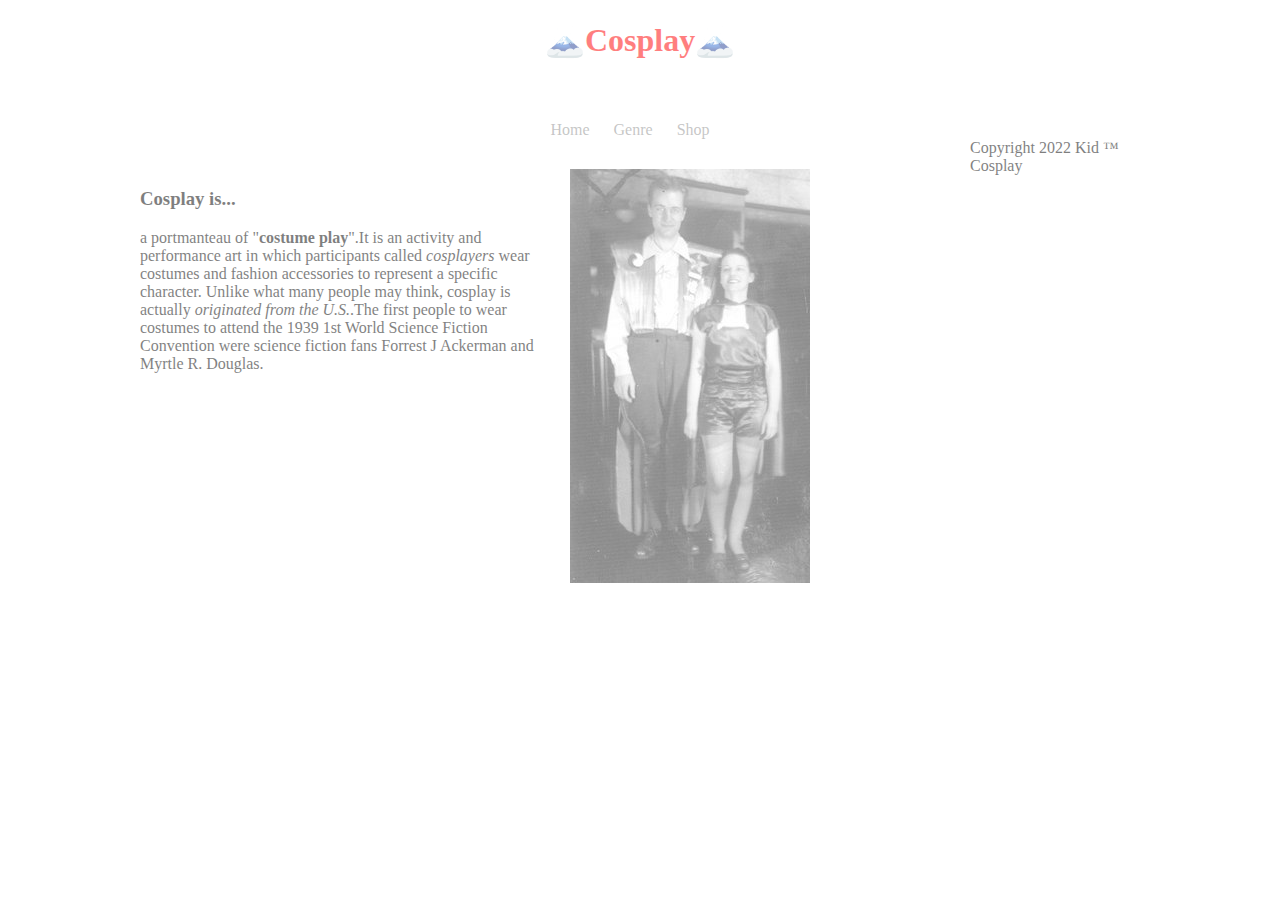
==== index.html @ d89c29d1 "v02" ====
<!doctype html>
<html>
<head>
<meta charset="UTF-8">
<title>The World of Cosplay</title>
<link rel="stylesheet" href="main.css">
</head>
<body>
<div id="wrapper">
<header><h1>&#128507;Cosplay&#128507;</h1></header>
<nav>
   <ul>
<li><a href="home.html">Home</a></li>
<li><a href="type.html">Genre</a></li>
<li><a href="shop.html">Shop</a></li>
</ul> </nav>
<article class="left">
<h3>Cosplay is...</h3>
<p title="Definition of Cosplay">a portmanteau of "<b>costume play</b>".It is an activity and performance art in which participants called <i>cosplayers</i> wear costumes and fashion accessories to represent a specific character. Unlike what many people may think, cosplay is actually <em>originated from the U.S.</em>.The first people to wear costumes to attend the 1939 1st World Science Fiction Convention were science fiction fans Forrest J Ackerman and Myrtle R. Douglas.</p>
</article>
<article class="right"><img src="images/origin.jpg" alt="Origin of Cosplay"></article>
<footer>Copyright 2022 Kid ™ Cosplay
</div>
</body>
</html>
---- main.css ----
@charset "UTF-8";
body
{
background-image: url('japan.jpg');
background-repeat: no-repeat;
background-attachment: fixed;
background-size: 100% 100%;
opacity: 0.5;
}
#wrapper{
width:1000px;
margin: 0 auto;
opacity:1;
}
header{
	width:100%;
	height: 100px;
}

header h1 {
	text-align: center;
	color: red;
}
nav{
	width:100%;
	text-align: center;
}

nav ul{
  list-style-type: none;
  margin: 0;
  padding: 0;
}

nav li{
	display:inline;
}
nav a:link {
color:rgba(104,104,104,.75);
text-decoration: none;
margin-right: 20px;

}

nav a:visited {

}

nav a:hover {
  color:rgba(104,104,104,1);
}

nav a:active {
  text-decoration: underline;
}
.left{
	width: 400px;
	float:left;
	margin-top:30px;
	margin-bottom: 30px;

}

.right{
	width: 400px;
	float:left;
	margin-left: 30px;
	margin-top:30px;
	font-family:"Gill Sans", "Gill Sans MT", "Myriad Pro", "DejaVu Sans Condensed", Helvetica, Arial, "sans-serif";
	font-size: 18px;
}
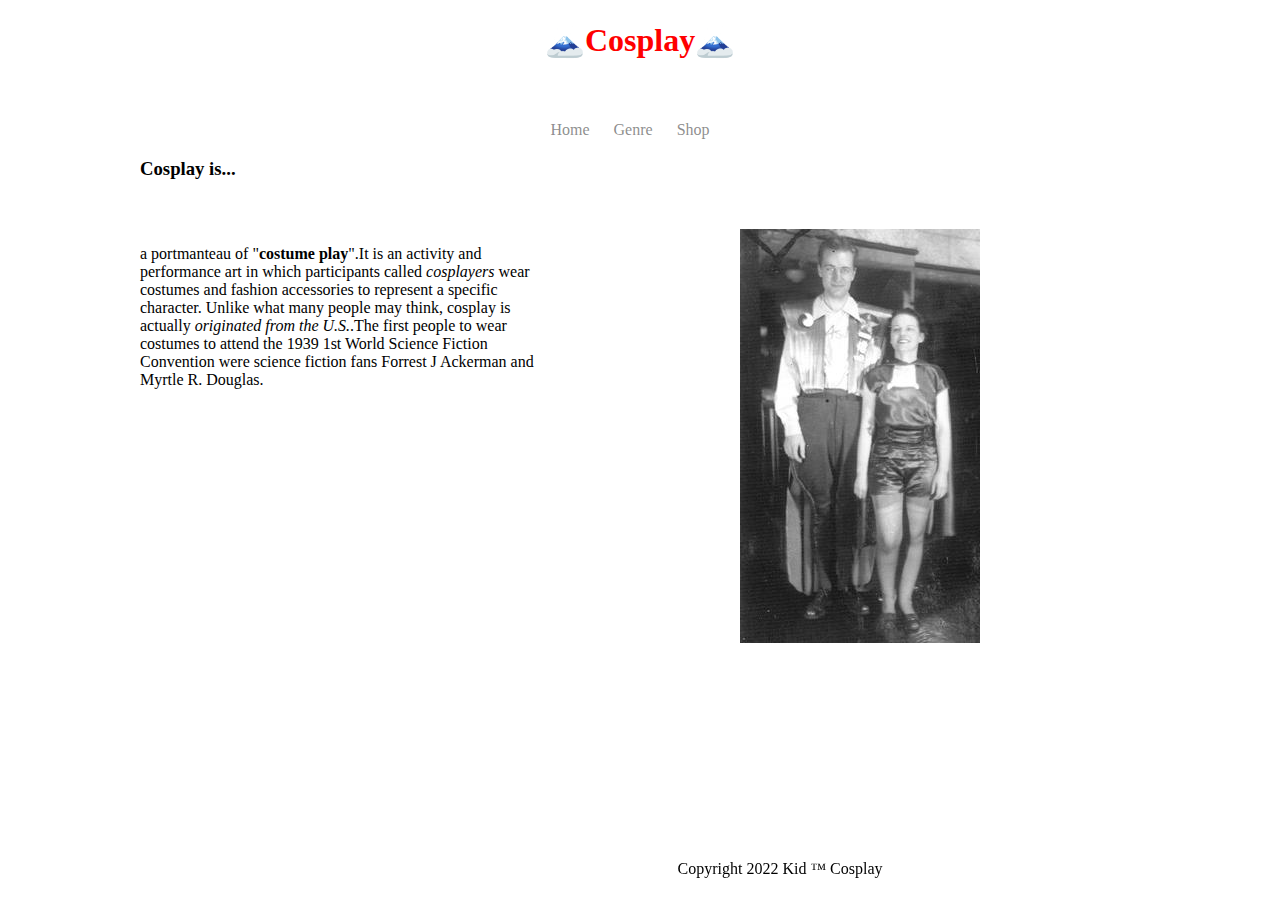
==== commit af600bbc: "v07" ====
--- a/index.html
+++ b/index.html
@@ -10,16 +10,17 @@
 <header><h1>&#128507;Cosplay&#128507;</h1></header>
 <nav>
    <ul>
-<li><a href="home.html">Home</a></li>
-<li><a href="type.html">Genre</a></li>
-<li><a href="shop.html">Shop</a></li>
+<li><a href="/ThirdWebsite/home.html">Home</a></li>
+<li><a href="/ThirdWebsite/type.html">Genre</a></li>
+<li><a href="/ThirdWebsite/shop.html">Shop</a></li>
 </ul> </nav>
+
+<h3>Cosplay is...</h3>
 <article class="left">
-<h3>Cosplay is...</h3>
 <p title="Definition of Cosplay">a portmanteau of "<b>costume play</b>".It is an activity and performance art in which participants called <i>cosplayers</i> wear costumes and fashion accessories to represent a specific character. Unlike what many people may think, cosplay is actually <em>originated from the U.S.</em>.The first people to wear costumes to attend the 1939 1st World Science Fiction Convention were science fiction fans Forrest J Ackerman and Myrtle R. Douglas.</p>
 </article>
 <article class="right"><img src="images/origin.jpg" alt="Origin of Cosplay"></article>
-<footer>Copyright 2022 Kid ™ Cosplay
+<footer>Copyright 2022 Kid ™ Cosplay</footer>
 </div>
 </body>
 </html>
--- a/main.css
+++ b/main.css
@@ -1,71 +1,99 @@
 @charset "UTF-8";
-body
+body{
+position:relative;
+}
+body::before
 {
-background-image: url('japan.jpg');
+content:"";
+background: url("images/japan.jpg");
 background-repeat: no-repeat;
 background-attachment: fixed;
 background-size: 100% 100%;
-opacity: 0.5;
+opacity:0.7;
+position:absolute;
 }
 #wrapper{
 width:1000px;
 margin: 0 auto;
-opacity:1;
+position:relative;
 }
 header{
 	width:100%;
 	height: 100px;
+	position:relative;
 }
 
 header h1 {
 	text-align: center;
 	color: red;
+	position:relative;
 }
 nav{
 	width:100%;
 	text-align: center;
+	position:relative;
 }
 
 nav ul{
   list-style-type: none;
   margin: 0;
   padding: 0;
+	position:relative;
 }
 
 nav li{
 	display:inline;
+	position:relative;
 }
 nav a:link {
 color:rgba(104,104,104,.75);
 text-decoration: none;
 margin-right: 20px;
+position:relative;
 
 }
 
 nav a:visited {
-
+position:relative;
 }
 
 nav a:hover {
   color:rgba(104,104,104,1);
+	position:relative;
 }
 
 nav a:active {
   text-decoration: underline;
+	position:relative;
+}
+footer{
+	text-align: center;
+	clear:both;
+	position:fixed;
+	bottom:0;
+	width: 100%;
+  height: 40px;
+
+
 }
 .left{
 	width: 400px;
 	float:left;
 	margin-top:30px;
 	margin-bottom: 30px;
+	position:relative;
 
 }
 
 .right{
 	width: 400px;
-	float:left;
+	height:400px;
+	float:right;
 	margin-left: 30px;
 	margin-top:30px;
-	font-family:"Gill Sans", "Gill Sans MT", "Myriad Pro", "DejaVu Sans Condensed", Helvetica, Arial, "sans-serif";
-	font-size: 18px;
+	position:relative;
 }
+.clear{
+	overflow: auto;
+	clear:both;
+}
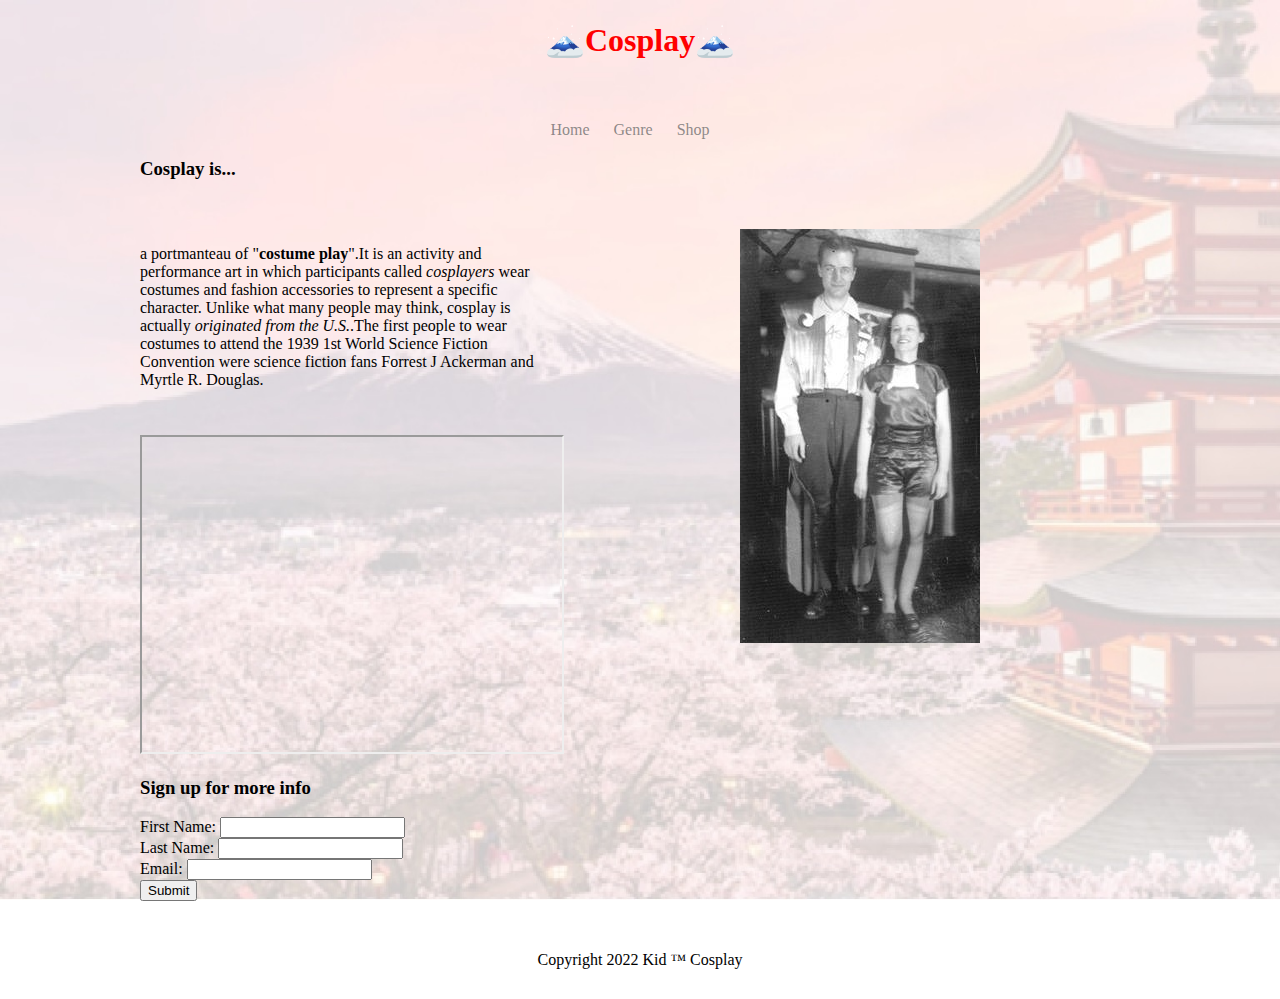
==== commit b4cc316d: "Update index.html" ====
--- a/index.html
+++ b/index.html
@@ -4,6 +4,12 @@
 <meta charset="UTF-8">
 <title>The World of Cosplay</title>
 <link rel="stylesheet" href="main.css">
+<link rel="preconnect" href="https://fonts.googleapis.com">
+<link rel="preconnect" href="https://fonts.gstatic.com" crossorigin>
+<link href="https://fonts.googleapis.com/css2?family=Dancing+Script&display=swap" rel="stylesheet">
+<style>
+h3(font-family: 'Dancing Script', cursive;)
+</style>
 </head>
 <body>
 <div id="wrapper">
@@ -20,6 +26,19 @@
 <p title="Definition of Cosplay">a portmanteau of "<b>costume play</b>".It is an activity and performance art in which participants called <i>cosplayers</i> wear costumes and fashion accessories to represent a specific character. Unlike what many people may think, cosplay is actually <em>originated from the U.S.</em>.The first people to wear costumes to attend the 1939 1st World Science Fiction Convention were science fiction fans Forrest J Ackerman and Myrtle R. Douglas.</p>
 </article>
 <article class="right"><img src="images/origin.jpg" alt="Origin of Cosplay"></article>
+<p><iframe width="420" height="315"
+src="https://youtu.be/udQ3iYQ_ElI?controls=0">
+</iframe></p>
+<h3>Sign up for more info</h3>
+<form action="">
+  <label for="first">First Name:</label>
+  <input type="text" id="first"><br>
+  <label for="last">Last Name:</label>
+  <input type="text" id="last"><br>
+  <label for="email">Email:</label>
+  <input type="text" id="email"><br>
+  <button type="submit">Submit</button>
+</form>
 <footer>Copyright 2022 Kid ™ Cosplay</footer>
 </div>
 </body>
--- a/main.css
+++ b/main.css
@@ -1,75 +1,65 @@
 @charset "UTF-8";
-body{
-position:relative;
-}
-body::before
+
+body
 {
-content:"";
-background: url("images/japan.jpg");
+background: url("images/japan.jpg") no-repeat;
 background-repeat: no-repeat;
 background-attachment: fixed;
 background-size: 100% 100%;
-opacity:0.7;
-position:absolute;
+
 }
 #wrapper{
 width:1000px;
 margin: 0 auto;
-position:relative;
+
 }
 header{
 	width:100%;
 	height: 100px;
-	position:relative;
+
 }
 
 header h1 {
 	text-align: center;
 	color: red;
-	position:relative;
+
 }
 nav{
 	width:100%;
 	text-align: center;
-	position:relative;
+
 }
 
 nav ul{
   list-style-type: none;
   margin: 0;
   padding: 0;
-	position:relative;
 }
 
 nav li{
 	display:inline;
-	position:relative;
 }
 nav a:link {
 color:rgba(104,104,104,.75);
 text-decoration: none;
 margin-right: 20px;
-position:relative;
 
 }
 
 nav a:visited {
-position:relative;
 }
 
 nav a:hover {
   color:rgba(104,104,104,1);
-	position:relative;
 }
 
 nav a:active {
   text-decoration: underline;
-	position:relative;
 }
 footer{
+	padding-top:50px;
 	text-align: center;
 	clear:both;
-	position:fixed;
 	bottom:0;
 	width: 100%;
   height: 40px;
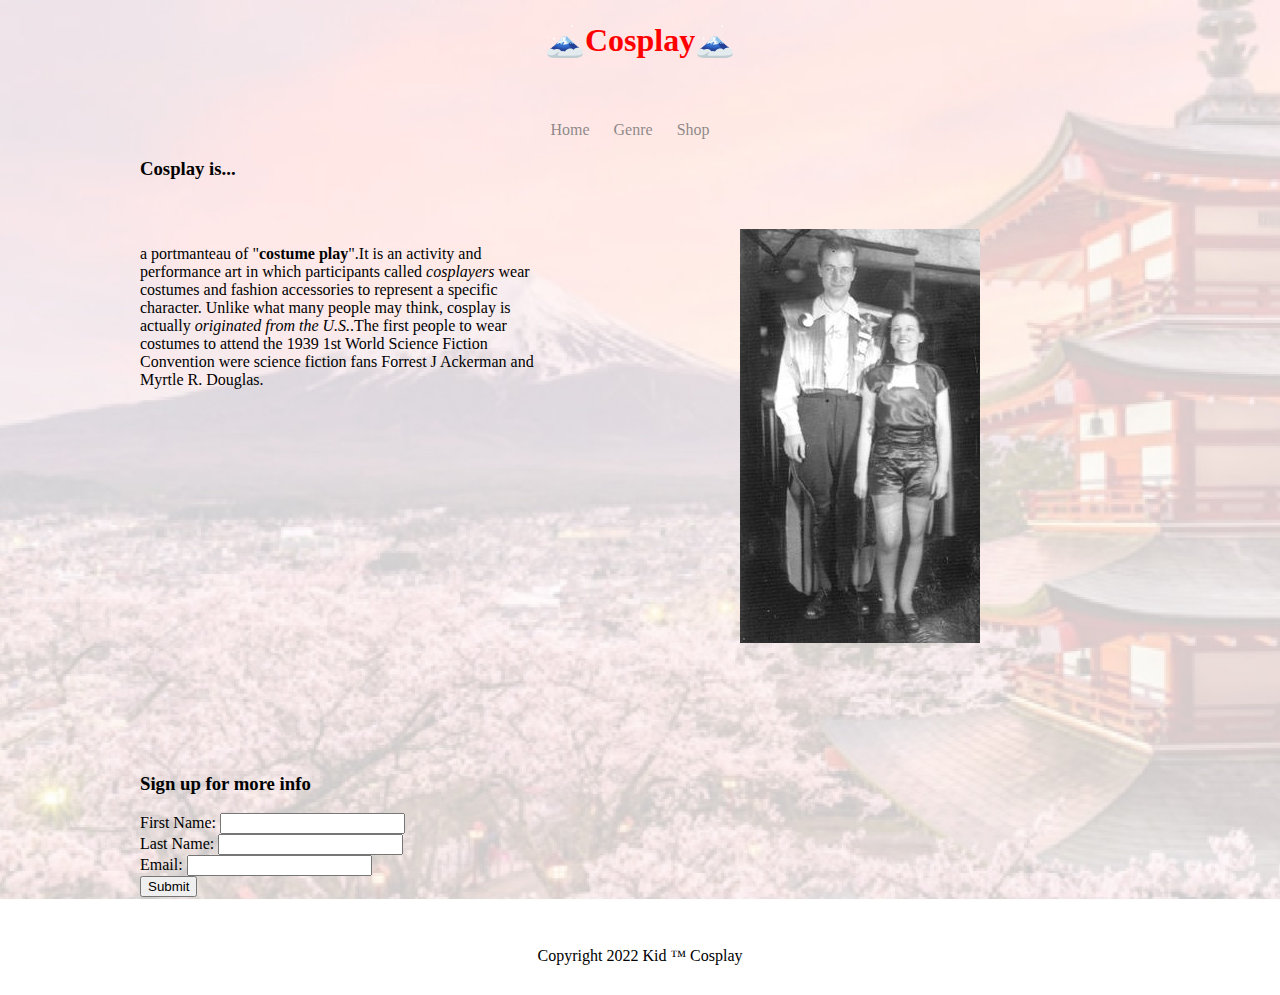
==== commit b0f886b4: "Update index.html" ====
--- a/index.html
+++ b/index.html
@@ -7,9 +7,7 @@
 <link rel="preconnect" href="https://fonts.googleapis.com">
 <link rel="preconnect" href="https://fonts.gstatic.com" crossorigin>
 <link href="https://fonts.googleapis.com/css2?family=Dancing+Script&display=swap" rel="stylesheet">
-<style>
-h3(font-family: 'Dancing Script', cursive;)
-</style>
+
 </head>
 <body>
 <div id="wrapper">
@@ -20,15 +18,15 @@
 <li><a href="/ThirdWebsite/type.html">Genre</a></li>
 <li><a href="/ThirdWebsite/shop.html">Shop</a></li>
 </ul> </nav>
-
-<h3>Cosplay is...</h3>
+<style>
+h3(font-family: 'Dancing Script', cursive;)
+</style>
+<h3 font-family: 'Dancing Script', cursive;>Cosplay is...</h3>
 <article class="left">
 <p title="Definition of Cosplay">a portmanteau of "<b>costume play</b>".It is an activity and performance art in which participants called <i>cosplayers</i> wear costumes and fashion accessories to represent a specific character. Unlike what many people may think, cosplay is actually <em>originated from the U.S.</em>.The first people to wear costumes to attend the 1939 1st World Science Fiction Convention were science fiction fans Forrest J Ackerman and Myrtle R. Douglas.</p>
 </article>
 <article class="right"><img src="images/origin.jpg" alt="Origin of Cosplay"></article>
-<p><iframe width="420" height="315"
-src="https://youtu.be/udQ3iYQ_ElI?controls=0">
-</iframe></p>
+<iframe width="560" height="315" src="https://www.youtube.com/embed/udQ3iYQ_ElI" title="YouTube video player" frameborder="0" allow="accelerometer; autoplay; clipboard-write; encrypted-media; gyroscope; picture-in-picture" allowfullscreen></iframe>
 <h3>Sign up for more info</h3>
 <form action="">
   <label for="first">First Name:</label>
